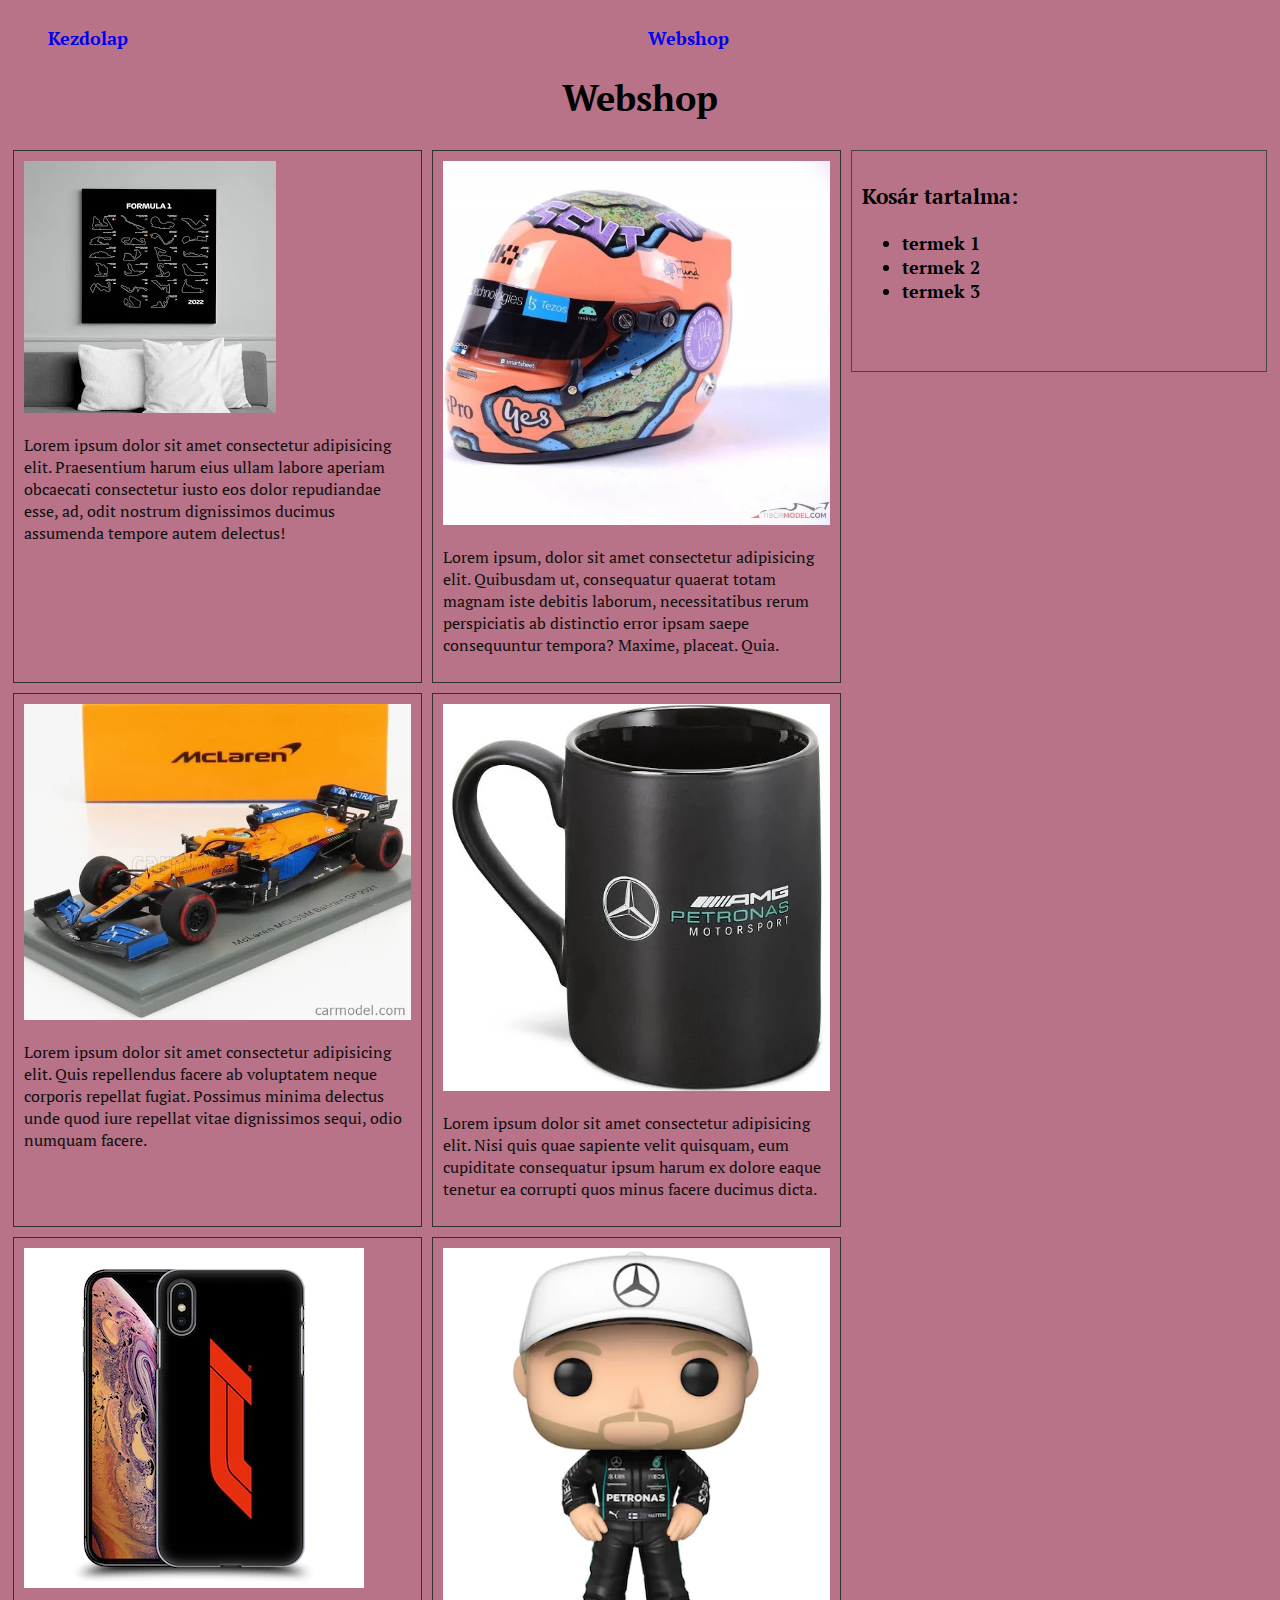
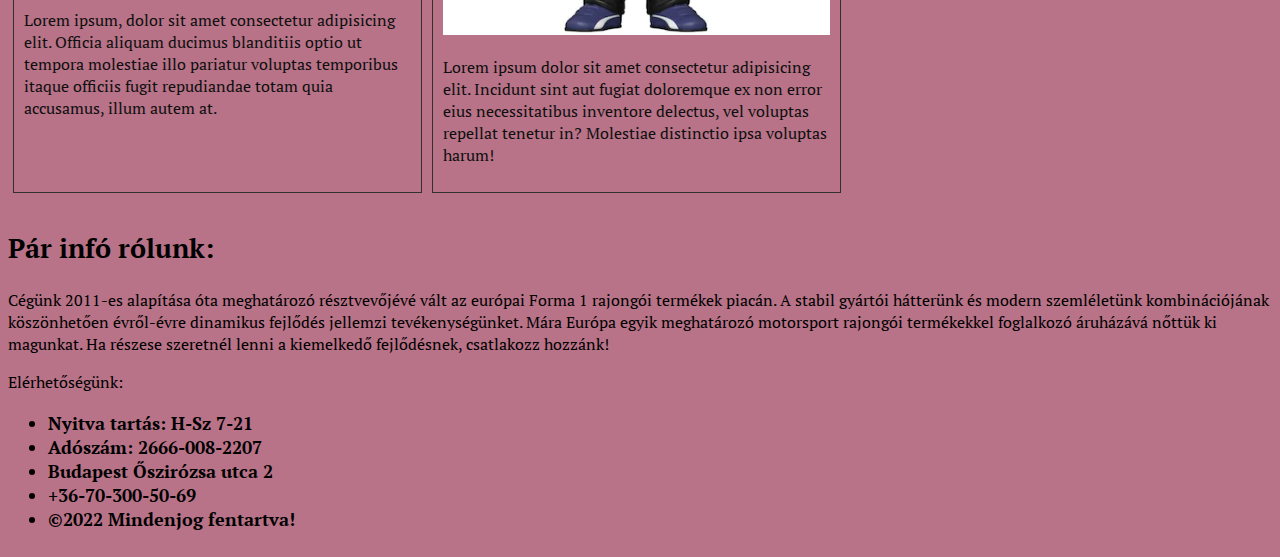
==== webshop.html @ 4c4794c4 "title tag webshopon javitva" ====
<!DOCTYPE html>
<html lang="hu">
  <head>
    <meta charset="UTF-8" />
    <meta http-equiv="X-UA-Compatible" content="IE=edge" />
    <meta name="viewport" content="width=device-width, initial-scale=1.0" />
    <link rel="stylesheet" href="style.css" />
    <link rel="preconnect" href="https://fonts.googleapis.com" />
    <link rel="preconnect" href="https://fonts.gstatic.com" crossorigin />
    <link
      href="https://fonts.googleapis.com/css2?family=PT+Serif&display=swap"
      rel="stylesheet"
    />
    <title>Gardos Lorant, Berta Zoe Anna, Franyo Krisztian.</title>
    
  </head>
  <body>
    <main>

  
    <header>
      <nav>
        <ul>
          <li><a href="index.html">Kezdolap</a></li>
          <li><a href="webshop.html">Webshop</a></li>
        </ul>
      </nav>
      <h1>Webshop</h1>
    </header>
    <article id="termekek">
      <div class="aru">
      <img src="Kepek/fal.jpg" alt="" />
      <p class="termekLeiras">
        Lorem ipsum dolor sit amet consectetur adipisicing elit. Praesentium
        harum eius ullam labore aperiam obcaecati consectetur iusto eos dolor
        repudiandae esse, ad, odit nostrum dignissimos ducimus assumenda tempore
        autem delectus!
      </p></div>

      <div class="aru">
      <img src="Kepek/sisak.jpg" alt="" />
      <p class="termekLeiras">
        Lorem ipsum, dolor sit amet consectetur adipisicing elit. Quibusdam ut,
        consequatur quaerat totam magnam iste debitis laborum, necessitatibus
        rerum perspiciatis ab distinctio error ipsam saepe consequuntur tempora?
        Maxime, placeat. Quia.
      </p></div>

      <div class="aru">
      <img src="Kepek/mclaren.jpg" alt="" />
      <p class="termekLeiras">
        Lorem ipsum dolor sit amet consectetur adipisicing elit. Quis
        repellendus facere ab voluptatem neque corporis repellat fugiat.
        Possimus minima delectus unde quod iure repellat vitae dignissimos
        sequi, odio numquam facere.
      </p></div>

      <div class="aru">
      <img src="Kepek/bogre.jpg" alt="" />
      <p class="termekLeiras">
        Lorem ipsum dolor sit amet consectetur adipisicing elit. Nisi quis quae
        sapiente velit quisquam, eum cupiditate consequatur ipsum harum ex
        dolore eaque tenetur ea corrupti quos minus facere ducimus dicta.
      </p></div>

      <div class="aru">
      <img
        src="Kepek/tok.jpg"
        alt=""
      />
      <p class="termekLeiras">
        Lorem ipsum, dolor sit amet consectetur adipisicing elit. Officia
        aliquam ducimus blanditiis optio ut tempora molestiae illo pariatur
        voluptas temporibus itaque officiis fugit repudiandae totam quia
        accusamus, illum autem at.
      </p></div>

      <div class="aru">
      <img src="Kepek/bottas.jpg" alt="" />
      <p >
        Lorem ipsum dolor sit amet consectetur adipisicing elit. Incidunt sint
        aut fugiat doloremque ex non error eius necessitatibus inventore
        delectus, vel voluptas repellat tenetur in? Molestiae distinctio ipsa
        voluptas harum!
      </p></div>
    </article>
    <aside>
      <h3>Kosár tartalma:</h3>
      <ul>
        <li>termek 1</li>
        <li>termek 2</li>
        <li>termek 3</li>
      </ul>
    </aside>
    <footer>
      <h2>Pár infó rólunk:</h2>
      <p>
        Cégünk 2011-es alapítása óta meghatározó résztvevőjévé vált az európai
        Forma 1 rajongói termékek piacán. A stabil gyártói hátterünk és modern
        szemléletünk kombinációjának köszönhetően évről-évre dinamikus fejlődés
        jellemzi tevékenységünket. Mára Európa egyik meghatározó motorsport
        rajongói termékekkel foglalkozó áruházává nőttük ki magunkat. Ha részese
        szeretnél lenni a kiemelkedő fejlődésnek, csatlakozz hozzánk!
      </p>
      <p>Elérhetőségünk:</p>
      <ul>
        <li>Nyitva tartás: H-Sz 7-21</li>
        <li>Adószám: 2666-008-2207</li>
        <li>Budapest Őszirózsa utca 2</li>
        <li>+36-70-300-50-69</li>
        <li>©2022 Mindenjog fentartva!</li>
      </ul>
    </footer>
  </main>
  </body>
</html>
---- style.css ----
body{
    background-color:rgb(184, 115, 136);
    font-family: 'PT Serif', serif;
    font-size: medium;
    
}
nav ul{
    display: grid;
    grid-template-columns: 1fr 1fr;
    padding-right: 25px;
}
article{
    color: rgb(15, 15, 15);
    font-size:medium;
    font-weight:lighter;
    

}
article h3{
    font-style: italic;
    color: rgb(90, 23, 23);
}
footer p{
    font-size: medium;
    font-weight: lighter;
}
.cim{
    color:rgb(90, 23, 23);
    font-weight: bold;
}
header{
    grid-area: h;
}
header h1{
    text-align: center;
}
article{
    grid-area: a;
    
}
aside{
    padding: 10px;
    grid-area: as;
    border: solid rgb(73, 70, 70) 1px;
    max-height: 200px;
    margin: 5px;
}
footer{
    grid-area: f;
}
nav ul li a {
    padding: 0;
    margin: 0;
    text-decoration: none;
}
nav ul{
    list-style-type: none;
}

.aru{
    padding: 10px;
    max-width: 400px;
    border: solid rgb(51, 48, 48) 1px;
    margin: 5px ;


}
.aru img{
    max-width: 100%;
    
}
#termekek{
    display:  grid;
    grid-template-columns: 1fr 1fr;
    margin-bottom: 10px;
}
main{
    font-size: large;
    font-weight: bold;
    display: grid;
    grid-template-areas: "h h  h"
                         "a a as"
                         "f f f" ;
}
@media only screen and (max-width: 400px) {
    main{
        display: grid;
        grid-template-areas: "h"
        "as"
        "a"
        "f"
        ;
    }
    }
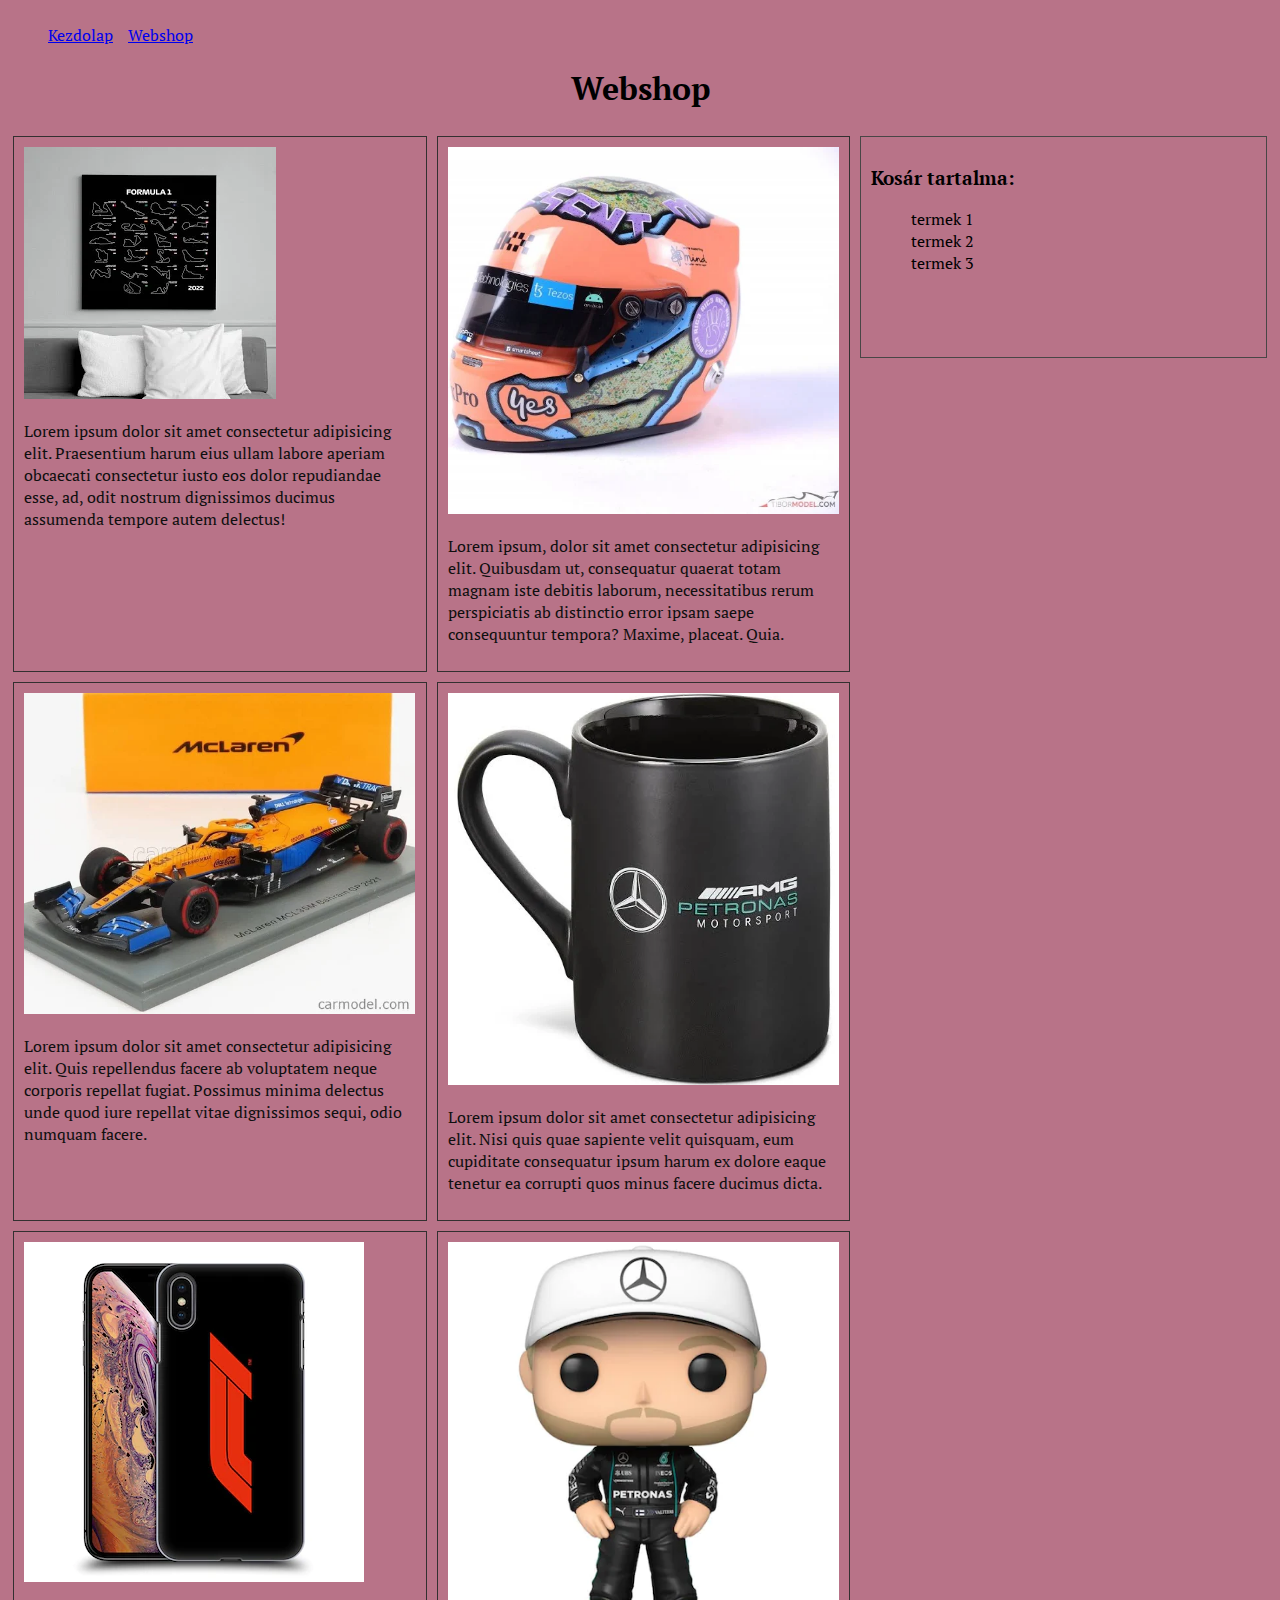
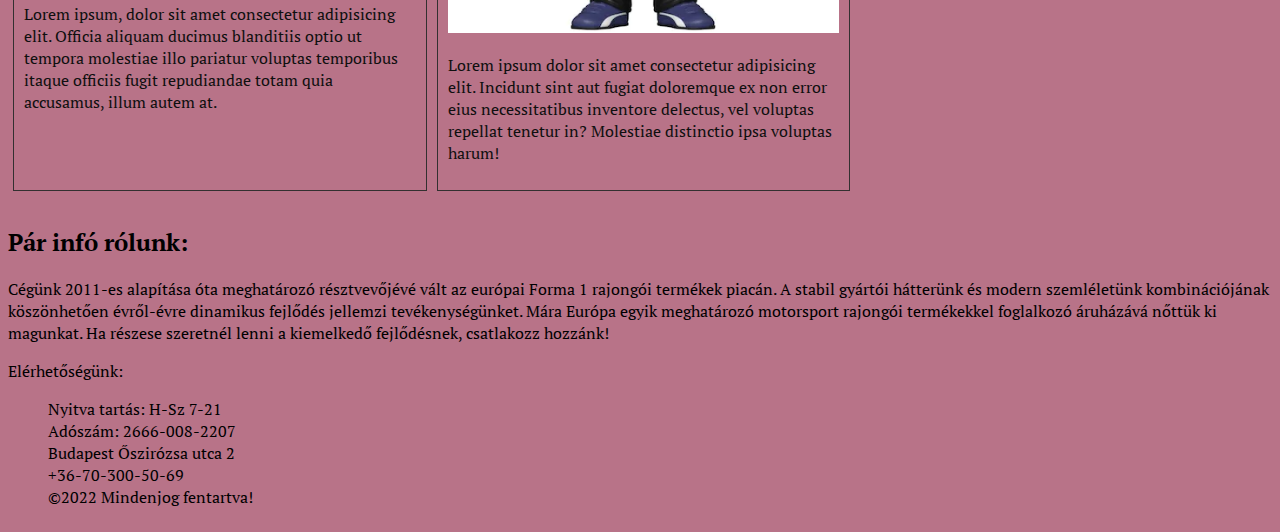
==== commit 14415325: "extra meta tags" ====
--- a/webshop.html
+++ b/webshop.html
@@ -11,6 +11,8 @@
       href="https://fonts.googleapis.com/css2?family=PT+Serif&display=swap"
       rel="stylesheet"
     />
+    <meta name="description" content="ez egy forma 1 web shop ">
+    <meta name="keywords" content="Formula 1, webshop, html">
     <title>Gardos Lorant, Berta Zoe Anna, Franyo Krisztian.</title>
     
   </head>
--- a/style.css
+++ b/style.css
@@ -7,7 +7,11 @@
 nav ul{
     display: grid;
     grid-template-columns: 1fr 1fr;
-    padding-right: 25px;
+    padding-right: 10px;
+    width: 100px;
+}
+nav ul li{
+    padding-right: 15px;
 }
 article{
     color: rgb(15, 15, 15);
@@ -51,10 +55,13 @@
 nav ul li a {
     padding: 0;
     margin: 0;
-    text-decoration: none;
+    text-decoration-style: none;
 }
 nav ul{
     list-style-type: none;
+}
+ul{
+    list-style-type: none
 }
 
 .aru{
@@ -75,8 +82,7 @@
     margin-bottom: 10px;
 }
 main{
-    font-size: large;
-    font-weight: bold;
+   
     display: grid;
     grid-template-areas: "h h  h"
                          "a a as"
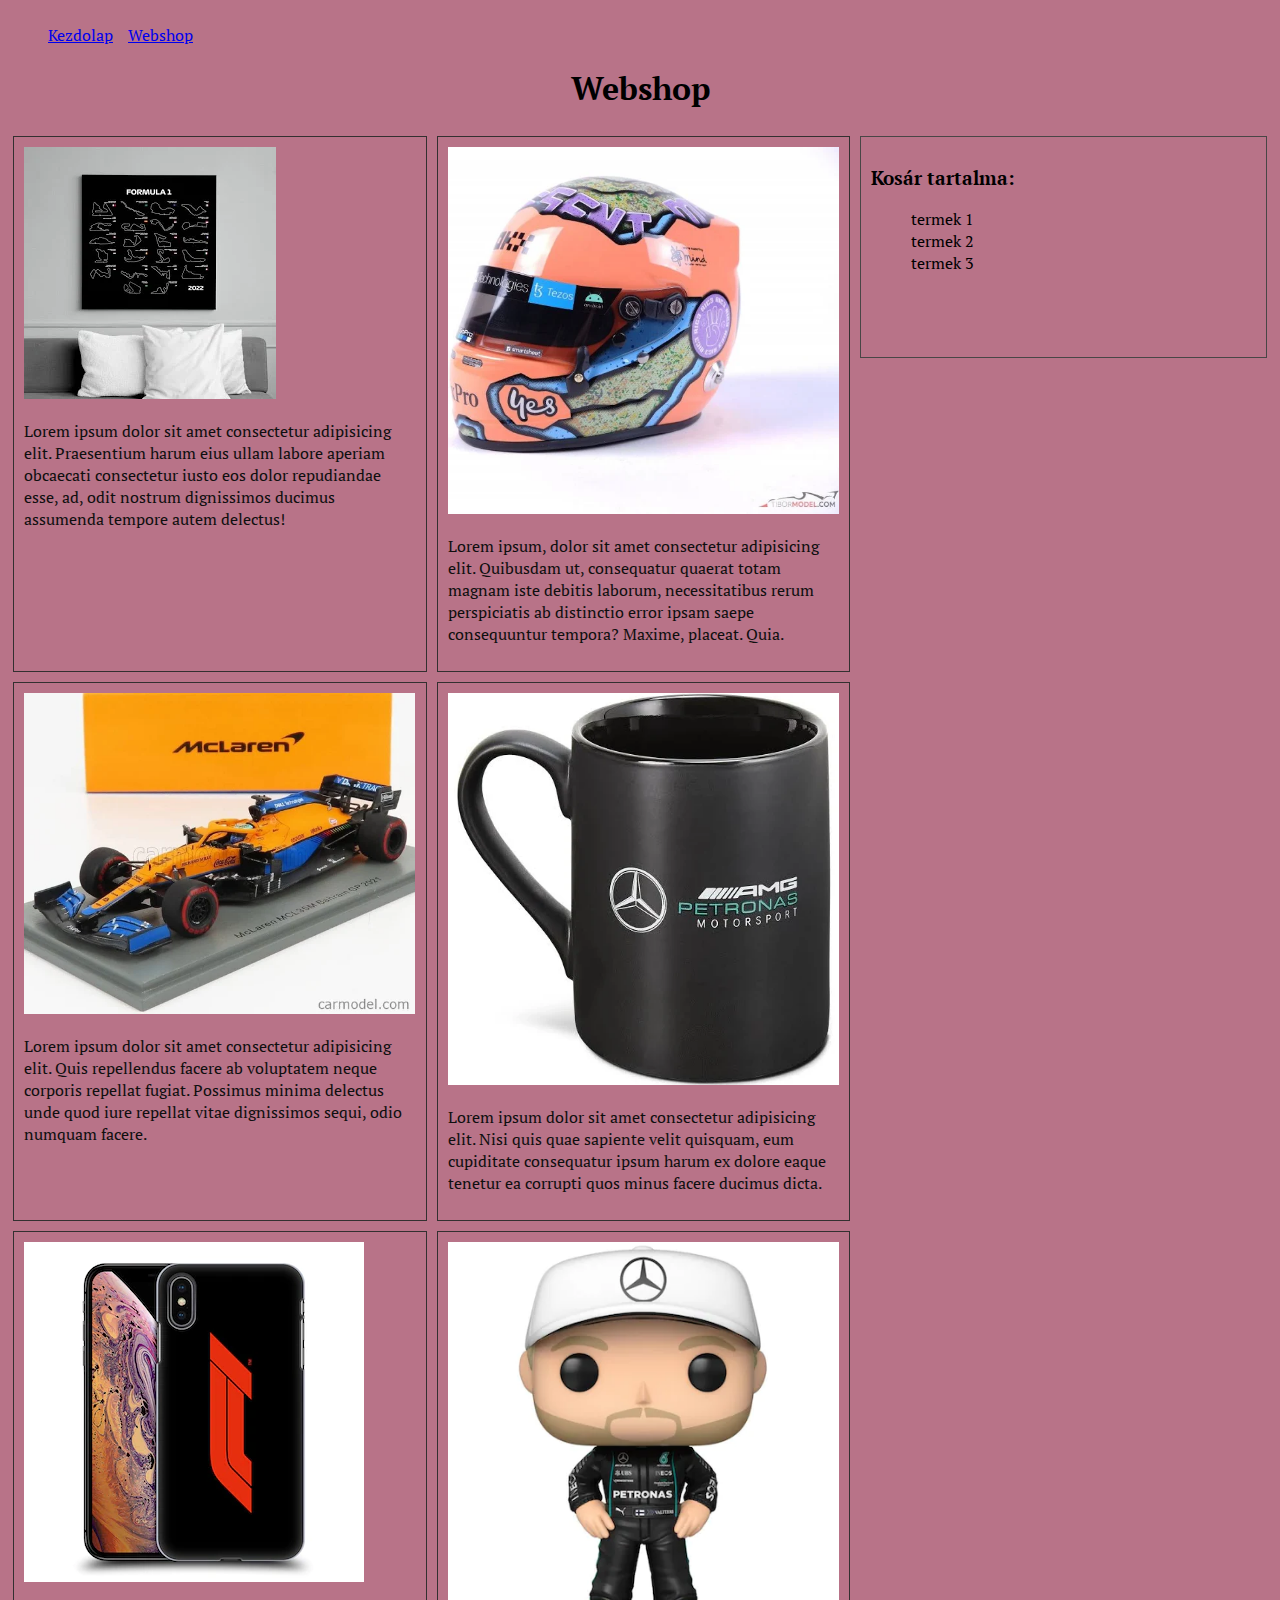
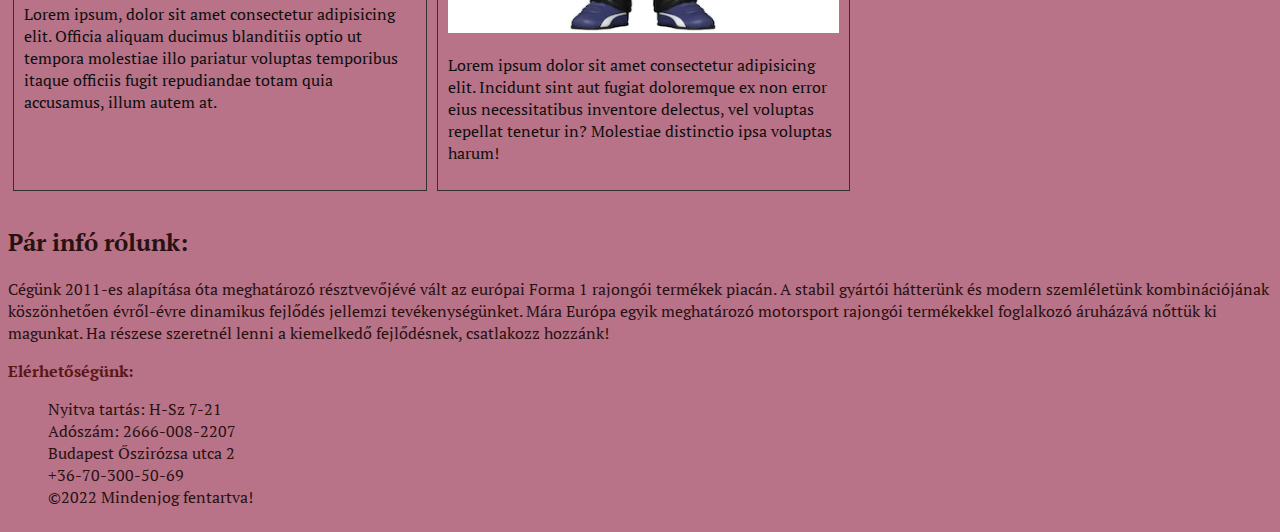
==== commit f2e86812: "css" ====
--- a/webshop.html
+++ b/webshop.html
@@ -11,8 +11,6 @@
       href="https://fonts.googleapis.com/css2?family=PT+Serif&display=swap"
       rel="stylesheet"
     />
-    <meta name="description" content="ez egy forma 1 web shop ">
-    <meta name="keywords" content="Formula 1, webshop, html">
     <title>Gardos Lorant, Berta Zoe Anna, Franyo Krisztian.</title>
     
   </head>
@@ -104,7 +102,7 @@
         rajongói termékekkel foglalkozó áruházává nőttük ki magunkat. Ha részese
         szeretnél lenni a kiemelkedő fejlődésnek, csatlakozz hozzánk!
       </p>
-      <p>Elérhetőségünk:</p>
+      <p class="cim">Elérhetőségünk:</p>
       <ul>
         <li>Nyitva tartás: H-Sz 7-21</li>
         <li>Adószám: 2666-008-2207</li>
--- a/style.css
+++ b/style.css
@@ -51,6 +51,7 @@
 }
 footer{
     grid-area: f;
+    color: rgb(41, 17, 17);
 }
 nav ul li a {
     padding: 0;
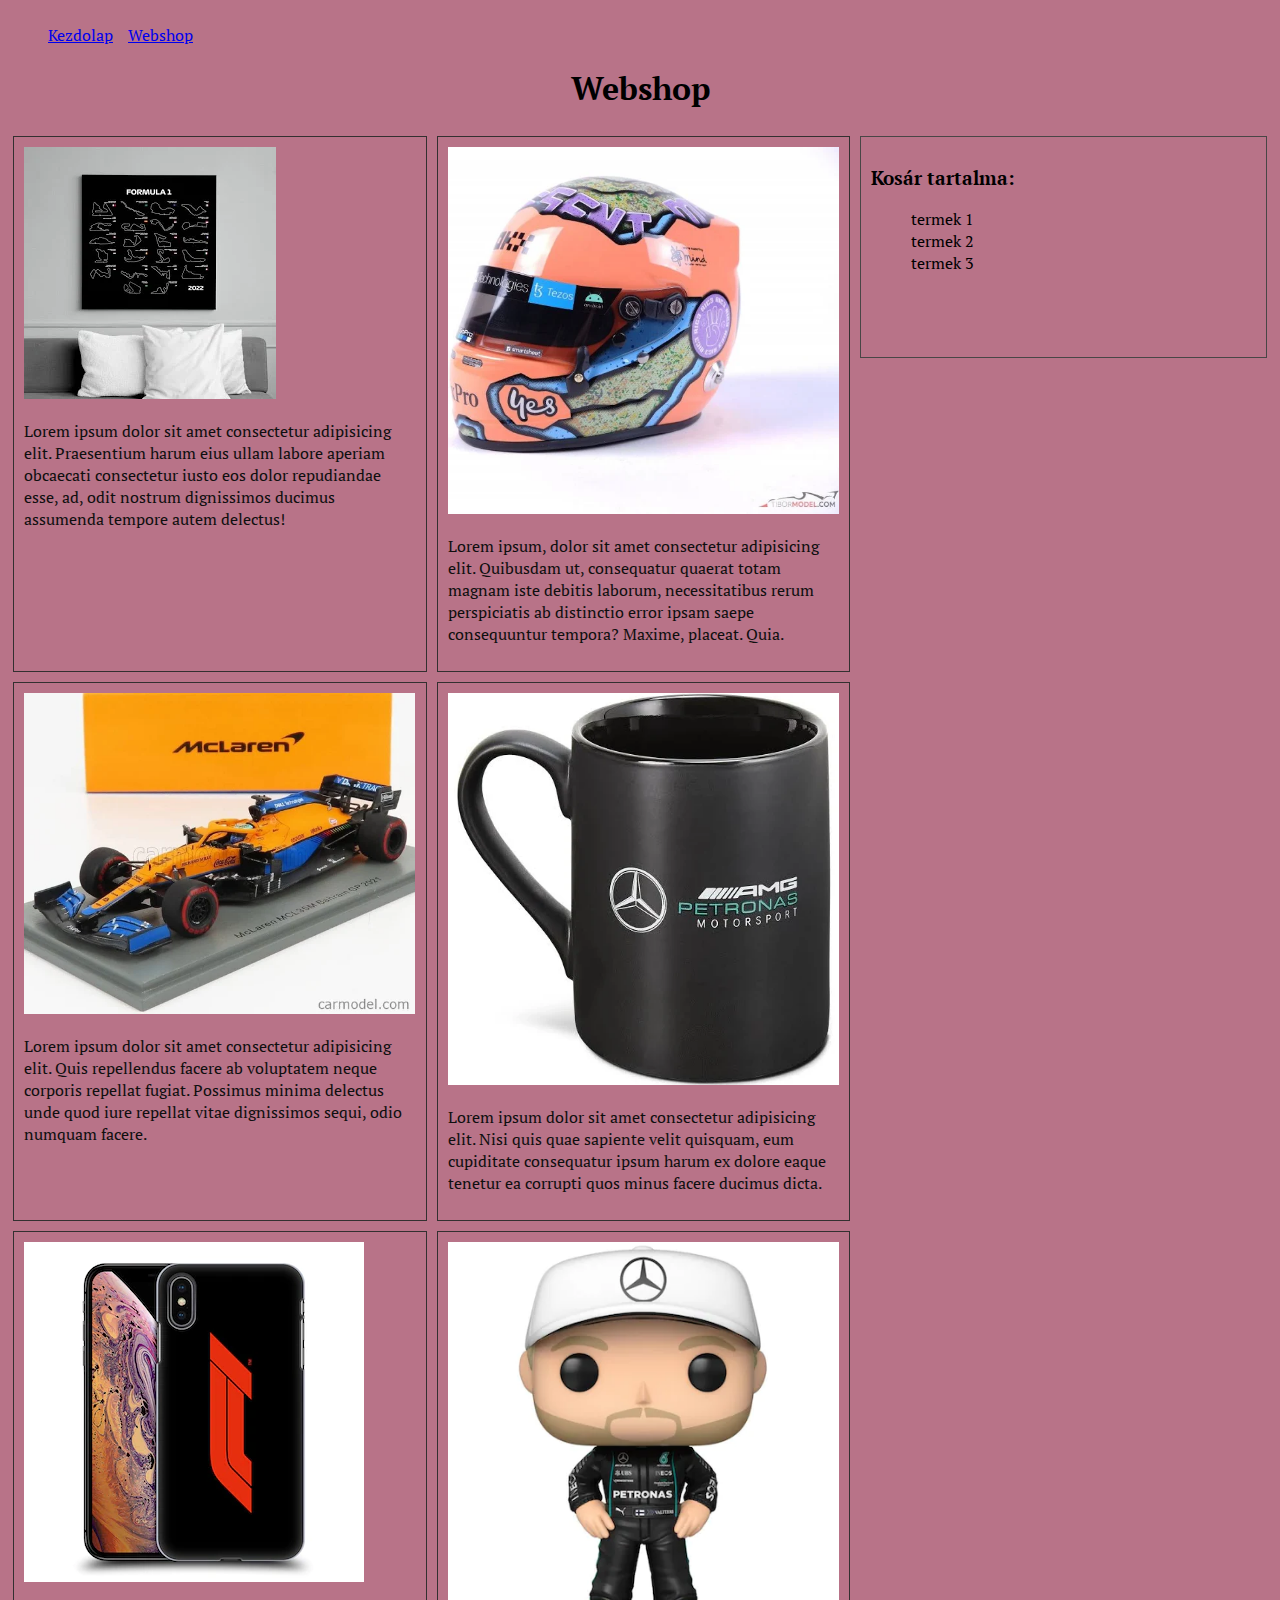
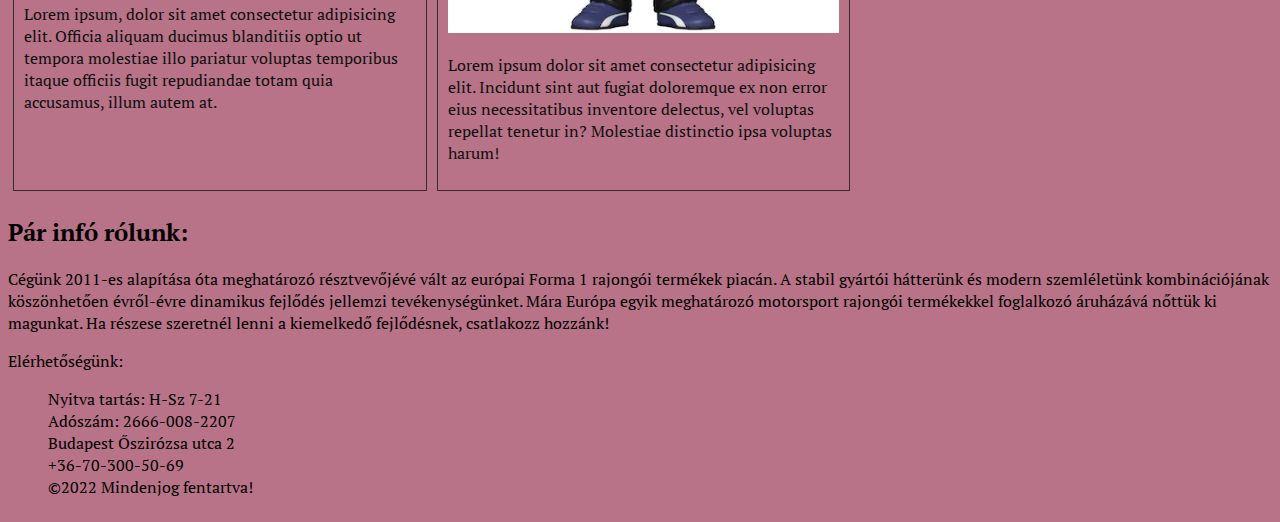
==== commit 376cce2e: "termek alt" ====
--- a/webshop.html
+++ b/webshop.html
@@ -11,106 +11,108 @@
       href="https://fonts.googleapis.com/css2?family=PT+Serif&display=swap"
       rel="stylesheet"
     />
+
     <title>Gardos Lorant, Berta Zoe Anna, Franyo Krisztian.</title>
-    
   </head>
   <body>
     <main>
+      <header>
+        <nav>
+          <ul>
+            <li><a href="index.html">Kezdolap</a></li>
+            <li><a href="webshop.html">Webshop</a></li>
+          </ul>
+        </nav>
+        <h1>Webshop</h1>
+      </header>
+      <article id="termekek">
+        <div class="aru">
+          <img src="Kepek/fal.jpg" alt="falidisz" />
+          <p class="termekLeiras">
+            Lorem ipsum dolor sit amet consectetur adipisicing elit. Praesentium
+            harum eius ullam labore aperiam obcaecati consectetur iusto eos
+            dolor repudiandae esse, ad, odit nostrum dignissimos ducimus
+            assumenda tempore autem delectus!
+          </p>
+        </div>
 
-  
-    <header>
-      <nav>
+        <div class="aru">
+          <img src="Kepek/sisak.jpg" alt="sisak" />
+          <p class="termekLeiras">
+            Lorem ipsum, dolor sit amet consectetur adipisicing elit. Quibusdam
+            ut, consequatur quaerat totam magnam iste debitis laborum,
+            necessitatibus rerum perspiciatis ab distinctio error ipsam saepe
+            consequuntur tempora? Maxime, placeat. Quia.
+          </p>
+        </div>
+
+        <div class="aru">
+          <img src="Kepek/mclaren.jpg" alt="mclaren" />
+          <p class="termekLeiras">
+            Lorem ipsum dolor sit amet consectetur adipisicing elit. Quis
+            repellendus facere ab voluptatem neque corporis repellat fugiat.
+            Possimus minima delectus unde quod iure repellat vitae dignissimos
+            sequi, odio numquam facere.
+          </p>
+        </div>
+
+        <div class="aru">
+          <img src="Kepek/bogre.jpg" alt="bogre" />
+          <p class="termekLeiras">
+            Lorem ipsum dolor sit amet consectetur adipisicing elit. Nisi quis
+            quae sapiente velit quisquam, eum cupiditate consequatur ipsum harum
+            ex dolore eaque tenetur ea corrupti quos minus facere ducimus dicta.
+          </p>
+        </div>
+
+        <div class="aru">
+          <img src="Kepek/tok.jpg" alt="tok" />
+          <p class="termekLeiras">
+            Lorem ipsum, dolor sit amet consectetur adipisicing elit. Officia
+            aliquam ducimus blanditiis optio ut tempora molestiae illo pariatur
+            voluptas temporibus itaque officiis fugit repudiandae totam quia
+            accusamus, illum autem at.
+          </p>
+        </div>
+
+        <div class="aru">
+          <img src="Kepek/bottas.jpg" alt="bottas" />
+          <p>
+            Lorem ipsum dolor sit amet consectetur adipisicing elit. Incidunt
+            sint aut fugiat doloremque ex non error eius necessitatibus
+            inventore delectus, vel voluptas repellat tenetur in? Molestiae
+            distinctio ipsa voluptas harum!
+          </p>
+        </div>
+      </article>
+      <aside>
+        <h3>Kosár tartalma:</h3>
         <ul>
-          <li><a href="index.html">Kezdolap</a></li>
-          <li><a href="webshop.html">Webshop</a></li>
+          <li>termek 1</li>
+          <li>termek 2</li>
+          <li>termek 3</li>
         </ul>
-      </nav>
-      <h1>Webshop</h1>
-    </header>
-    <article id="termekek">
-      <div class="aru">
-      <img src="Kepek/fal.jpg" alt="" />
-      <p class="termekLeiras">
-        Lorem ipsum dolor sit amet consectetur adipisicing elit. Praesentium
-        harum eius ullam labore aperiam obcaecati consectetur iusto eos dolor
-        repudiandae esse, ad, odit nostrum dignissimos ducimus assumenda tempore
-        autem delectus!
-      </p></div>
-
-      <div class="aru">
-      <img src="Kepek/sisak.jpg" alt="" />
-      <p class="termekLeiras">
-        Lorem ipsum, dolor sit amet consectetur adipisicing elit. Quibusdam ut,
-        consequatur quaerat totam magnam iste debitis laborum, necessitatibus
-        rerum perspiciatis ab distinctio error ipsam saepe consequuntur tempora?
-        Maxime, placeat. Quia.
-      </p></div>
-
-      <div class="aru">
-      <img src="Kepek/mclaren.jpg" alt="" />
-      <p class="termekLeiras">
-        Lorem ipsum dolor sit amet consectetur adipisicing elit. Quis
-        repellendus facere ab voluptatem neque corporis repellat fugiat.
-        Possimus minima delectus unde quod iure repellat vitae dignissimos
-        sequi, odio numquam facere.
-      </p></div>
-
-      <div class="aru">
-      <img src="Kepek/bogre.jpg" alt="" />
-      <p class="termekLeiras">
-        Lorem ipsum dolor sit amet consectetur adipisicing elit. Nisi quis quae
-        sapiente velit quisquam, eum cupiditate consequatur ipsum harum ex
-        dolore eaque tenetur ea corrupti quos minus facere ducimus dicta.
-      </p></div>
-
-      <div class="aru">
-      <img
-        src="Kepek/tok.jpg"
-        alt=""
-      />
-      <p class="termekLeiras">
-        Lorem ipsum, dolor sit amet consectetur adipisicing elit. Officia
-        aliquam ducimus blanditiis optio ut tempora molestiae illo pariatur
-        voluptas temporibus itaque officiis fugit repudiandae totam quia
-        accusamus, illum autem at.
-      </p></div>
-
-      <div class="aru">
-      <img src="Kepek/bottas.jpg" alt="" />
-      <p >
-        Lorem ipsum dolor sit amet consectetur adipisicing elit. Incidunt sint
-        aut fugiat doloremque ex non error eius necessitatibus inventore
-        delectus, vel voluptas repellat tenetur in? Molestiae distinctio ipsa
-        voluptas harum!
-      </p></div>
-    </article>
-    <aside>
-      <h3>Kosár tartalma:</h3>
-      <ul>
-        <li>termek 1</li>
-        <li>termek 2</li>
-        <li>termek 3</li>
-      </ul>
-    </aside>
-    <footer>
-      <h2>Pár infó rólunk:</h2>
-      <p>
-        Cégünk 2011-es alapítása óta meghatározó résztvevőjévé vált az európai
-        Forma 1 rajongói termékek piacán. A stabil gyártói hátterünk és modern
-        szemléletünk kombinációjának köszönhetően évről-évre dinamikus fejlődés
-        jellemzi tevékenységünket. Mára Európa egyik meghatározó motorsport
-        rajongói termékekkel foglalkozó áruházává nőttük ki magunkat. Ha részese
-        szeretnél lenni a kiemelkedő fejlődésnek, csatlakozz hozzánk!
-      </p>
-      <p class="cim">Elérhetőségünk:</p>
-      <ul>
-        <li>Nyitva tartás: H-Sz 7-21</li>
-        <li>Adószám: 2666-008-2207</li>
-        <li>Budapest Őszirózsa utca 2</li>
-        <li>+36-70-300-50-69</li>
-        <li>©2022 Mindenjog fentartva!</li>
-      </ul>
-    </footer>
-  </main>
+      </aside>
+      <footer>
+        <h2>Pár infó rólunk:</h2>
+        <p>
+          Cégünk 2011-es alapítása óta meghatározó résztvevőjévé vált az európai
+          Forma 1 rajongói termékek piacán. A stabil gyártói hátterünk és modern
+          szemléletünk kombinációjának köszönhetően évről-évre dinamikus
+          fejlődés jellemzi tevékenységünket. Mára Európa egyik meghatározó
+          motorsport rajongói termékekkel foglalkozó áruházává nőttük ki
+          magunkat. Ha részese szeretnél lenni a kiemelkedő fejlődésnek,
+          csatlakozz hozzánk!
+        </p>
+        <p>Elérhetőségünk:</p>
+        <ul>
+          <li>Nyitva tartás: H-Sz 7-21</li>
+          <li>Adószám: 2666-008-2207</li>
+          <li>Budapest Őszirózsa utca 2</li>
+          <li>+36-70-300-50-69</li>
+          <li>©2022 Mindenjog fentartva!</li>
+        </ul>
+      </footer>
+    </main>
   </body>
 </html>
--- a/style.css
+++ b/style.css
@@ -51,7 +51,6 @@
 }
 footer{
     grid-area: f;
-    color: rgb(41, 17, 17);
 }
 nav ul li a {
     padding: 0;
@@ -80,7 +79,7 @@
 #termekek{
     display:  grid;
     grid-template-columns: 1fr 1fr;
-    margin-bottom: 10px;
+    
 }
 main{
    
@@ -89,7 +88,7 @@
                          "a a as"
                          "f f f" ;
 }
-@media only screen and (max-width: 400px) {
+@media  screen and (max-width: 400px) {
     main{
         display: grid;
         grid-template-areas: "h"
@@ -98,4 +97,10 @@
         "f"
         ;
     }
+    #termekek{
+        display:  grid;
+        grid-template-columns: 1fr;
+       
+    }
+
     }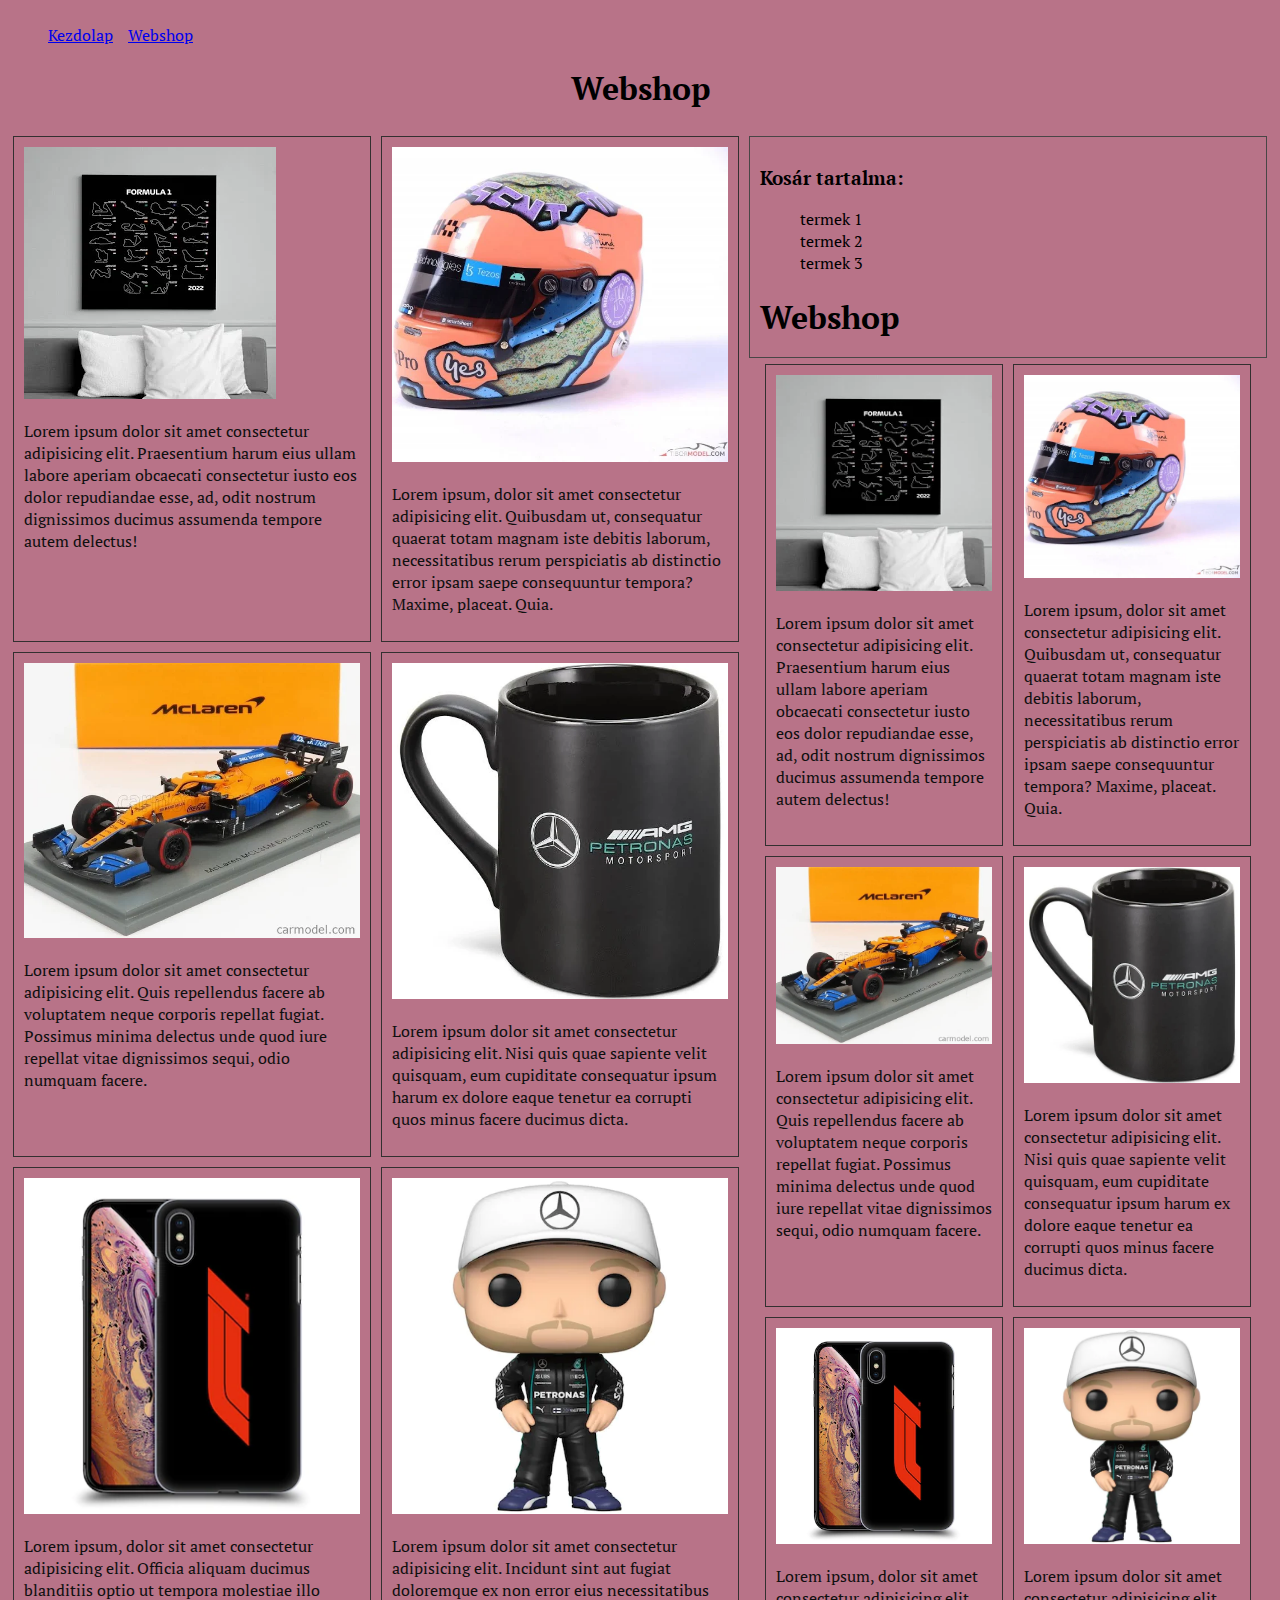
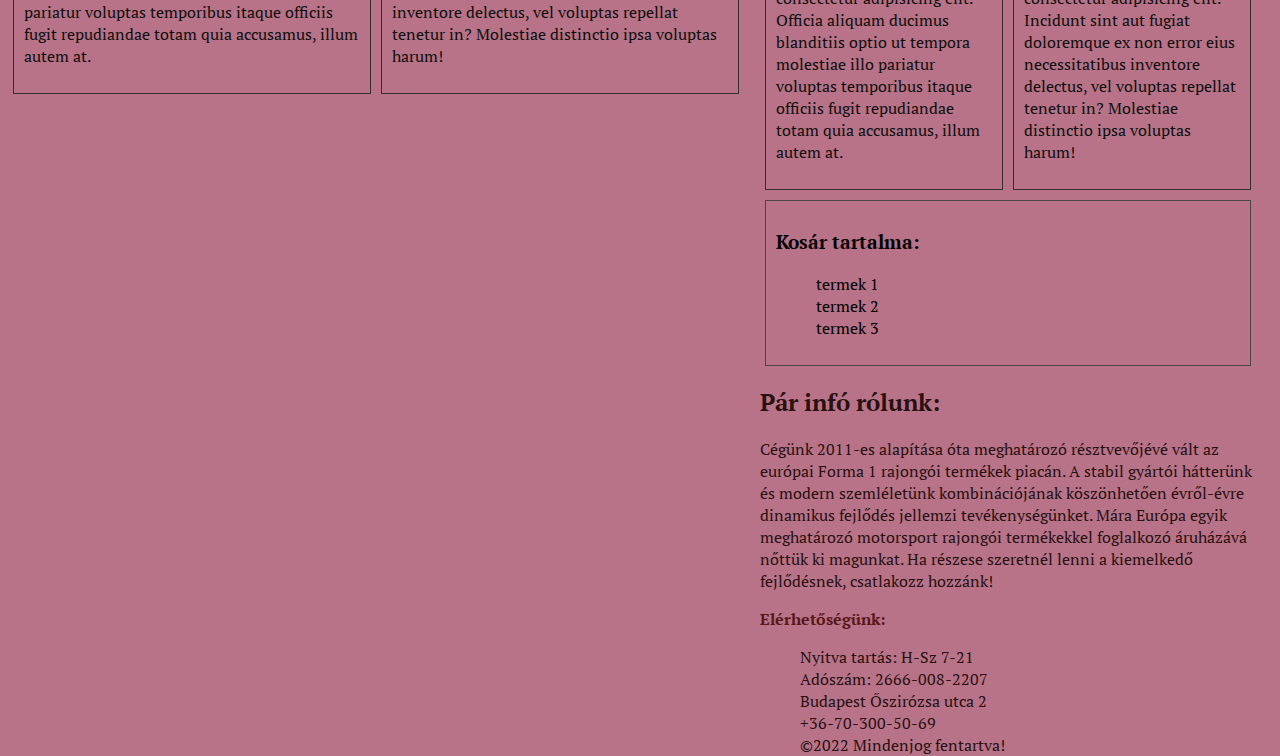
==== commit c2bf5c76: "img alt's" ====
--- a/webshop.html
+++ b/webshop.html
@@ -92,6 +92,75 @@
           <li>termek 2</li>
           <li>termek 3</li>
         </ul>
+      </nav>
+      <h1>Webshop</h1>
+    </header>
+    <article id="termekek">
+      <div class="aru">
+      <img src="Kepek/fal.jpg" alt="" />
+      <p class="termekLeiras">
+        Lorem ipsum dolor sit amet consectetur adipisicing elit. Praesentium
+        harum eius ullam labore aperiam obcaecati consectetur iusto eos dolor
+        repudiandae esse, ad, odit nostrum dignissimos ducimus assumenda tempore
+        autem delectus!
+      </p></div>
+
+        <div class="aru">
+          <img src="Kepek/sisak.jpg" alt="sisak" />
+          <p class="termekLeiras">
+            Lorem ipsum, dolor sit amet consectetur adipisicing elit. Quibusdam
+            ut, consequatur quaerat totam magnam iste debitis laborum,
+            necessitatibus rerum perspiciatis ab distinctio error ipsam saepe
+            consequuntur tempora? Maxime, placeat. Quia.
+          </p>
+        </div>
+
+        <div class="aru">
+          <img src="Kepek/mclaren.jpg" alt="mclaren" />
+          <p class="termekLeiras">
+            Lorem ipsum dolor sit amet consectetur adipisicing elit. Quis
+            repellendus facere ab voluptatem neque corporis repellat fugiat.
+            Possimus minima delectus unde quod iure repellat vitae dignissimos
+            sequi, odio numquam facere.
+          </p>
+        </div>
+
+        <div class="aru">
+          <img src="Kepek/bogre.jpg" alt="bogre" />
+          <p class="termekLeiras">
+            Lorem ipsum dolor sit amet consectetur adipisicing elit. Nisi quis
+            quae sapiente velit quisquam, eum cupiditate consequatur ipsum harum
+            ex dolore eaque tenetur ea corrupti quos minus facere ducimus dicta.
+          </p>
+        </div>
+
+        <div class="aru">
+          <img src="Kepek/tok.jpg" alt="tok" />
+          <p class="termekLeiras">
+            Lorem ipsum, dolor sit amet consectetur adipisicing elit. Officia
+            aliquam ducimus blanditiis optio ut tempora molestiae illo pariatur
+            voluptas temporibus itaque officiis fugit repudiandae totam quia
+            accusamus, illum autem at.
+          </p>
+        </div>
+
+        <div class="aru">
+          <img src="Kepek/bottas.jpg" alt="bottas" />
+          <p>
+            Lorem ipsum dolor sit amet consectetur adipisicing elit. Incidunt
+            sint aut fugiat doloremque ex non error eius necessitatibus
+            inventore delectus, vel voluptas repellat tenetur in? Molestiae
+            distinctio ipsa voluptas harum!
+          </p>
+        </div>
+      </article>
+      <aside>
+        <h3>Kosár tartalma:</h3>
+        <ul>
+          <li>termek 1</li>
+          <li>termek 2</li>
+          <li>termek 3</li>
+        </ul>
       </aside>
       <footer>
         <h2>Pár infó rólunk:</h2>
@@ -104,7 +173,7 @@
           magunkat. Ha részese szeretnél lenni a kiemelkedő fejlődésnek,
           csatlakozz hozzánk!
         </p>
-        <p>Elérhetőségünk:</p>
+        <p class="cim">Elérhetőségünk:</p>
         <ul>
           <li>Nyitva tartás: H-Sz 7-21</li>
           <li>Adószám: 2666-008-2207</li>
--- a/style.css
+++ b/style.css
@@ -51,6 +51,7 @@
 }
 footer{
     grid-area: f;
+    color: rgb(41, 17, 17);
 }
 nav ul li a {
     padding: 0;
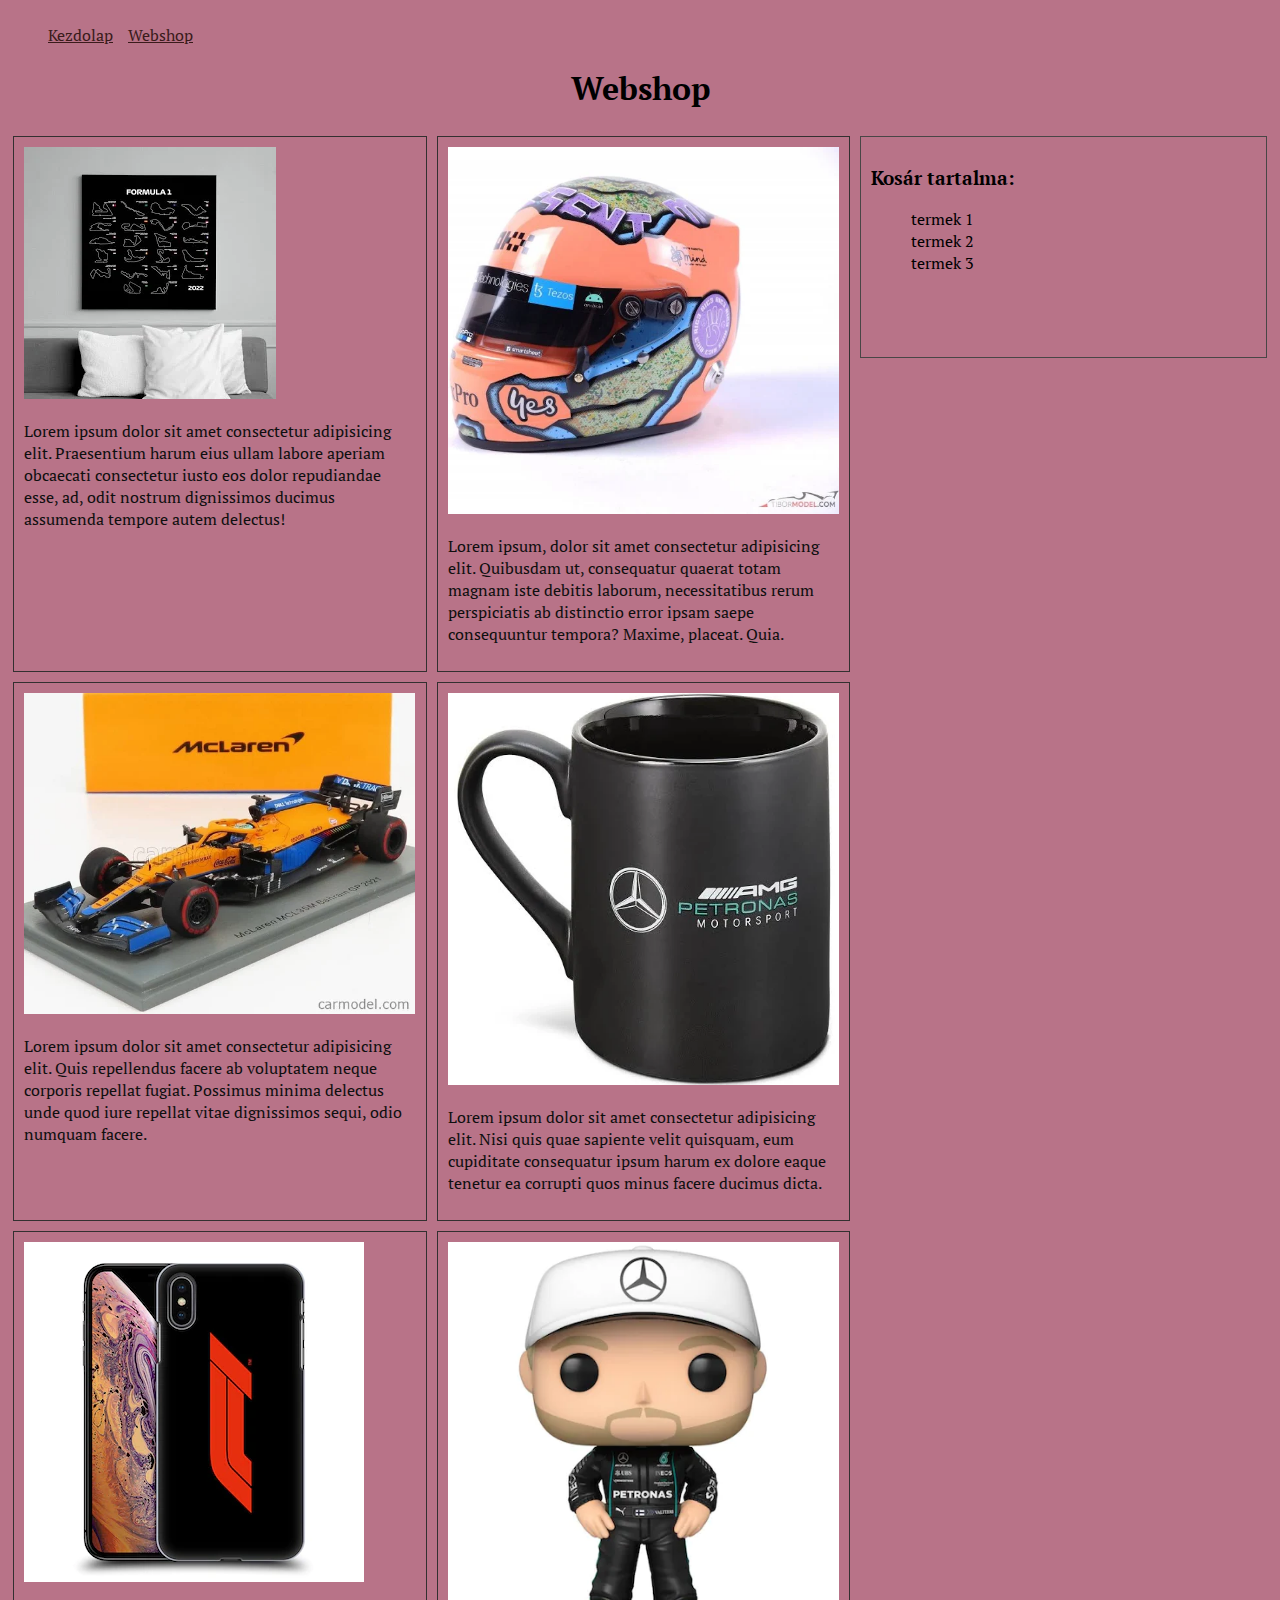
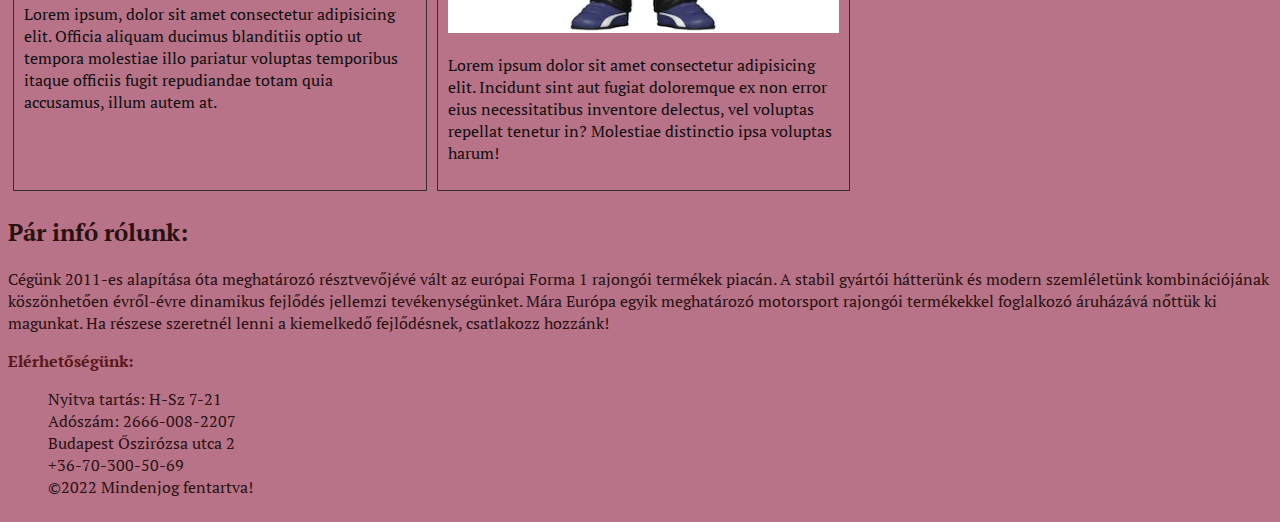
==== commit 939a0966: "csini" ====
--- a/webshop.html
+++ b/webshop.html
@@ -74,7 +74,6 @@
             accusamus, illum autem at.
           </p>
         </div>
-
         <div class="aru">
           <img src="Kepek/bottas.jpg" alt="bottas" />
           <p>
@@ -92,76 +91,7 @@
           <li>termek 2</li>
           <li>termek 3</li>
         </ul>
-      </nav>
-      <h1>Webshop</h1>
-    </header>
-    <article id="termekek">
-      <div class="aru">
-      <img src="Kepek/fal.jpg" alt="" />
-      <p class="termekLeiras">
-        Lorem ipsum dolor sit amet consectetur adipisicing elit. Praesentium
-        harum eius ullam labore aperiam obcaecati consectetur iusto eos dolor
-        repudiandae esse, ad, odit nostrum dignissimos ducimus assumenda tempore
-        autem delectus!
-      </p></div>
-
-        <div class="aru">
-          <img src="Kepek/sisak.jpg" alt="sisak" />
-          <p class="termekLeiras">
-            Lorem ipsum, dolor sit amet consectetur adipisicing elit. Quibusdam
-            ut, consequatur quaerat totam magnam iste debitis laborum,
-            necessitatibus rerum perspiciatis ab distinctio error ipsam saepe
-            consequuntur tempora? Maxime, placeat. Quia.
-          </p>
-        </div>
-
-        <div class="aru">
-          <img src="Kepek/mclaren.jpg" alt="mclaren" />
-          <p class="termekLeiras">
-            Lorem ipsum dolor sit amet consectetur adipisicing elit. Quis
-            repellendus facere ab voluptatem neque corporis repellat fugiat.
-            Possimus minima delectus unde quod iure repellat vitae dignissimos
-            sequi, odio numquam facere.
-          </p>
-        </div>
-
-        <div class="aru">
-          <img src="Kepek/bogre.jpg" alt="bogre" />
-          <p class="termekLeiras">
-            Lorem ipsum dolor sit amet consectetur adipisicing elit. Nisi quis
-            quae sapiente velit quisquam, eum cupiditate consequatur ipsum harum
-            ex dolore eaque tenetur ea corrupti quos minus facere ducimus dicta.
-          </p>
-        </div>
-
-        <div class="aru">
-          <img src="Kepek/tok.jpg" alt="tok" />
-          <p class="termekLeiras">
-            Lorem ipsum, dolor sit amet consectetur adipisicing elit. Officia
-            aliquam ducimus blanditiis optio ut tempora molestiae illo pariatur
-            voluptas temporibus itaque officiis fugit repudiandae totam quia
-            accusamus, illum autem at.
-          </p>
-        </div>
-
-        <div class="aru">
-          <img src="Kepek/bottas.jpg" alt="bottas" />
-          <p>
-            Lorem ipsum dolor sit amet consectetur adipisicing elit. Incidunt
-            sint aut fugiat doloremque ex non error eius necessitatibus
-            inventore delectus, vel voluptas repellat tenetur in? Molestiae
-            distinctio ipsa voluptas harum!
-          </p>
-        </div>
-      </article>
-      <aside>
-        <h3>Kosár tartalma:</h3>
-        <ul>
-          <li>termek 1</li>
-          <li>termek 2</li>
-          <li>termek 3</li>
-        </ul>
-      </aside>
+    </aside>
       <footer>
         <h2>Pár infó rólunk:</h2>
         <p>
--- a/style.css
+++ b/style.css
@@ -42,6 +42,10 @@
     grid-area: a;
     
 }
+h1 { 
+    text-align: center;
+}
+
 aside{
     padding: 10px;
     grid-area: as;
@@ -56,7 +60,8 @@
 nav ul li a {
     padding: 0;
     margin: 0;
-    text-decoration-style: none;
+    text-decoration-style:none;
+    color: rgb(58, 27, 27);
 }
 nav ul{
     list-style-type: none;
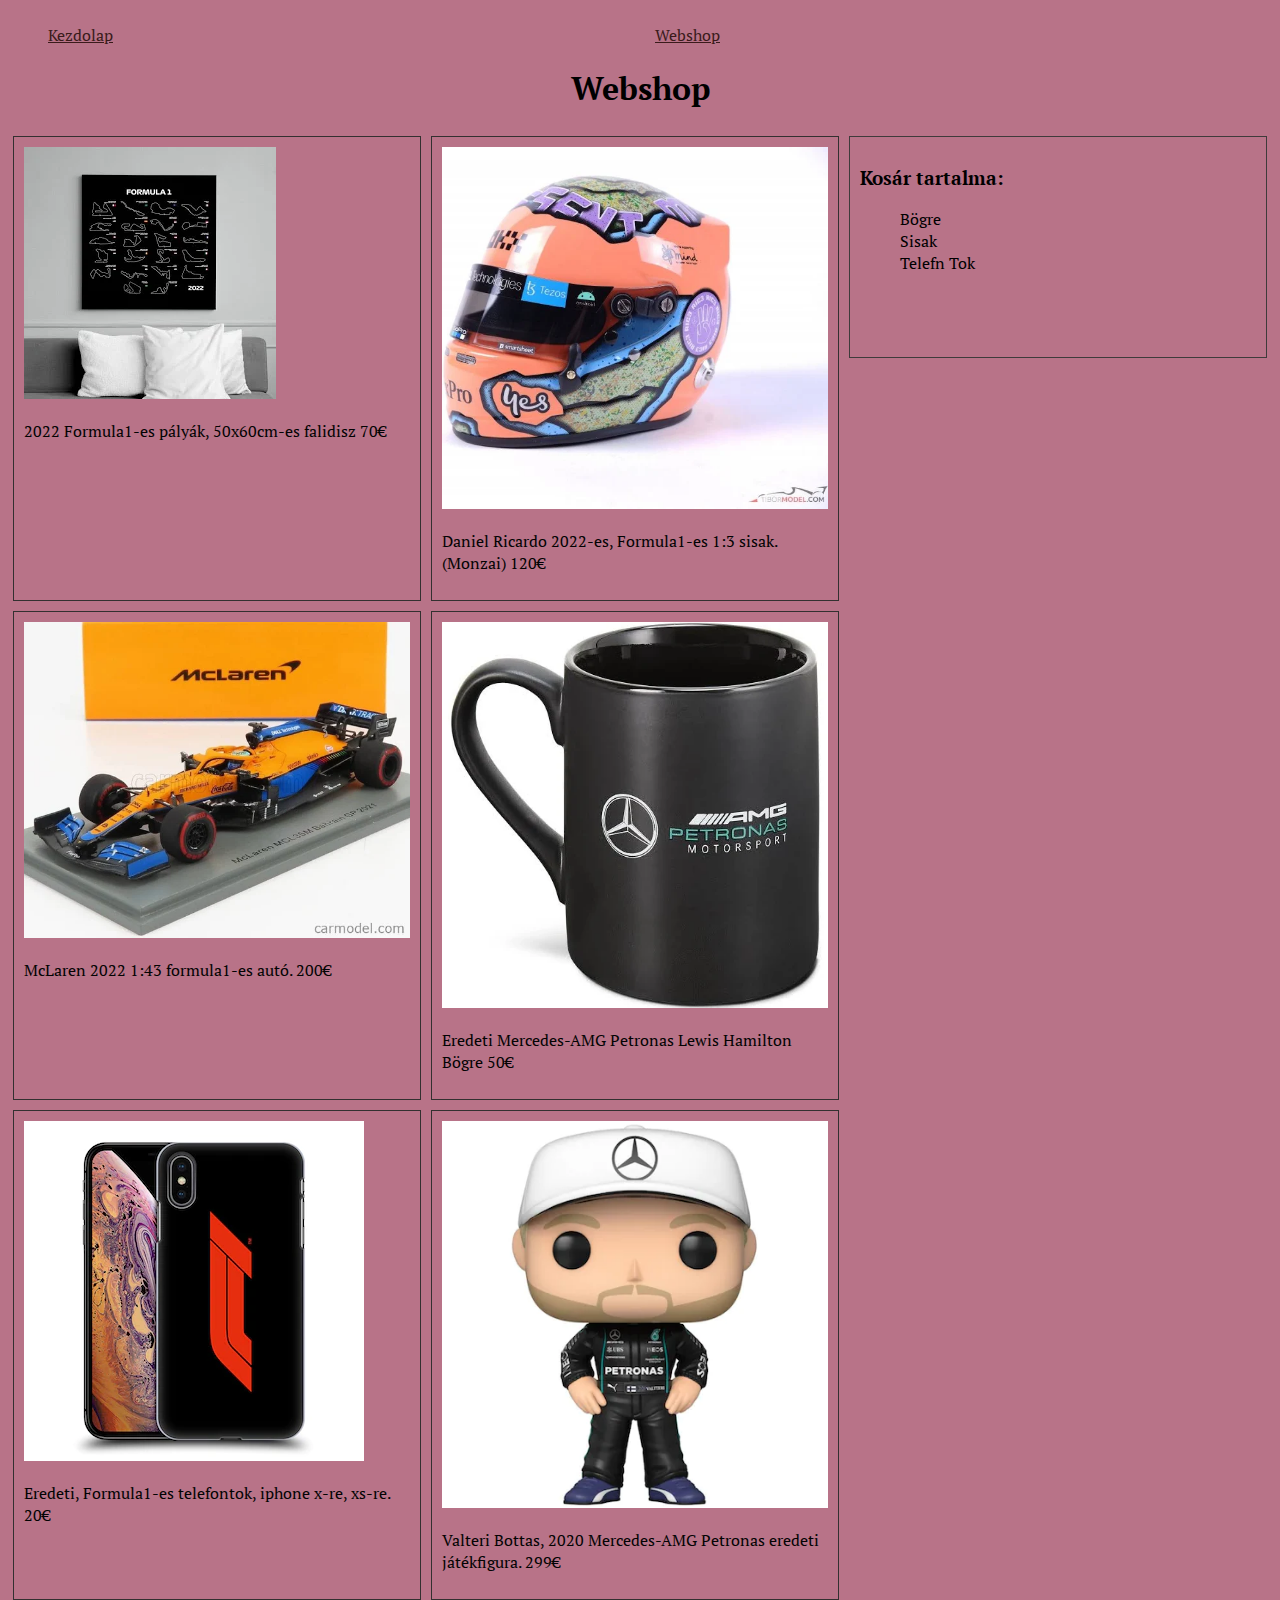
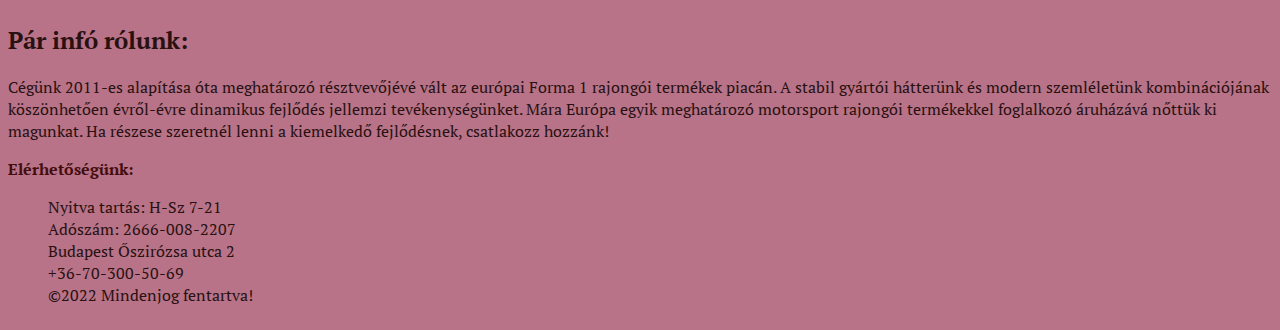
==== commit eee030c0: "Webshop termekek leirasa" ====
--- a/webshop.html
+++ b/webshop.html
@@ -29,67 +29,56 @@
         <div class="aru">
           <img src="Kepek/fal.jpg" alt="falidisz" />
           <p class="termekLeiras">
-            Lorem ipsum dolor sit amet consectetur adipisicing elit. Praesentium
-            harum eius ullam labore aperiam obcaecati consectetur iusto eos
-            dolor repudiandae esse, ad, odit nostrum dignissimos ducimus
-            assumenda tempore autem delectus!
+            2022 Formula1-es pályák, 50x60cm-es falidisz
+            70€
           </p>
         </div>
 
         <div class="aru">
           <img src="Kepek/sisak.jpg" alt="sisak" />
           <p class="termekLeiras">
-            Lorem ipsum, dolor sit amet consectetur adipisicing elit. Quibusdam
-            ut, consequatur quaerat totam magnam iste debitis laborum,
-            necessitatibus rerum perspiciatis ab distinctio error ipsam saepe
-            consequuntur tempora? Maxime, placeat. Quia.
+            Daniel Ricardo 2022-es, Formula1-es 1:3 sisak. (Monzai)
+            120€
           </p>
         </div>
 
         <div class="aru">
           <img src="Kepek/mclaren.jpg" alt="mclaren" />
           <p class="termekLeiras">
-            Lorem ipsum dolor sit amet consectetur adipisicing elit. Quis
-            repellendus facere ab voluptatem neque corporis repellat fugiat.
-            Possimus minima delectus unde quod iure repellat vitae dignissimos
-            sequi, odio numquam facere.
+            McLaren 2022 1:43 formula1-es autó.
+            200€
           </p>
         </div>
 
         <div class="aru">
           <img src="Kepek/bogre.jpg" alt="bogre" />
           <p class="termekLeiras">
-            Lorem ipsum dolor sit amet consectetur adipisicing elit. Nisi quis
-            quae sapiente velit quisquam, eum cupiditate consequatur ipsum harum
-            ex dolore eaque tenetur ea corrupti quos minus facere ducimus dicta.
+            Eredeti Mercedes-AMG Petronas Lewis Hamilton Bögre
+            50€
           </p>
         </div>
 
         <div class="aru">
           <img src="Kepek/tok.jpg" alt="tok" />
           <p class="termekLeiras">
-            Lorem ipsum, dolor sit amet consectetur adipisicing elit. Officia
-            aliquam ducimus blanditiis optio ut tempora molestiae illo pariatur
-            voluptas temporibus itaque officiis fugit repudiandae totam quia
-            accusamus, illum autem at.
+           Eredeti, Formula1-es telefontok, iphone x-re, xs-re.
+           20€
           </p>
         </div>
         <div class="aru">
           <img src="Kepek/bottas.jpg" alt="bottas" />
           <p>
-            Lorem ipsum dolor sit amet consectetur adipisicing elit. Incidunt
-            sint aut fugiat doloremque ex non error eius necessitatibus
-            inventore delectus, vel voluptas repellat tenetur in? Molestiae
-            distinctio ipsa voluptas harum!
+            Valteri Bottas, 2020 Mercedes-AMG Petronas eredeti játékfigura.
+            299€
           </p>
         </div>
       </article>
       <aside>
         <h3>Kosár tartalma:</h3>
         <ul>
-          <li>termek 1</li>
-          <li>termek 2</li>
-          <li>termek 3</li>
+          <li>Bögre</li>
+          <li>Sisak</li>
+          <li>Telefn Tok</li>
         </ul>
     </aside>
       <footer>
--- a/style.css
+++ b/style.css
@@ -6,19 +6,25 @@
 }
 nav ul{
     display: grid;
-    grid-template-columns: 1fr 1fr;
+   
     padding-right: 10px;
-    width: 100px;
+    grid-template-areas: "a a";
+}
+a{
+    grid-area: a;
 }
 nav ul li{
     padding-right: 15px;
 }
 article{
-    color: rgb(15, 15, 15);
+    color: rgb(3, 3, 3);
     font-size:medium;
     font-weight:lighter;
     
 
+}
+nav ul li a:hover{
+    color: blueviolet;
 }
 article h3{
     font-style: italic;
@@ -29,7 +35,7 @@
     font-weight: lighter;
 }
 .cim{
-    color:rgb(90, 23, 23);
+    color:rgb(68, 13, 13);
     font-weight: bold;
 }
 header{
@@ -45,11 +51,10 @@
 h1 { 
     text-align: center;
 }
-
 aside{
     padding: 10px;
     grid-area: as;
-    border: solid rgb(73, 70, 70) 1px;
+    border: solid rgb(63, 59, 59) 1px;
     max-height: 200px;
     margin: 5px;
 }
@@ -78,6 +83,9 @@
 
 
 }
+#logo{
+    width: 100%;
+}
 .aru img{
     max-width: 100%;
     
@@ -98,9 +106,9 @@
     main{
         display: grid;
         grid-template-areas: "h"
-        "as"
-        "a"
-        "f"
+                            "as"
+                            "a"
+                             "f"
         ;
     }
     #termekek{
@@ -109,4 +117,11 @@
        
     }
 
+    nav ul {
+        display: grid;
+        padding-right: 10px;
+        grid-template-areas: "a"
+                             "a ";
+    }
+
     }